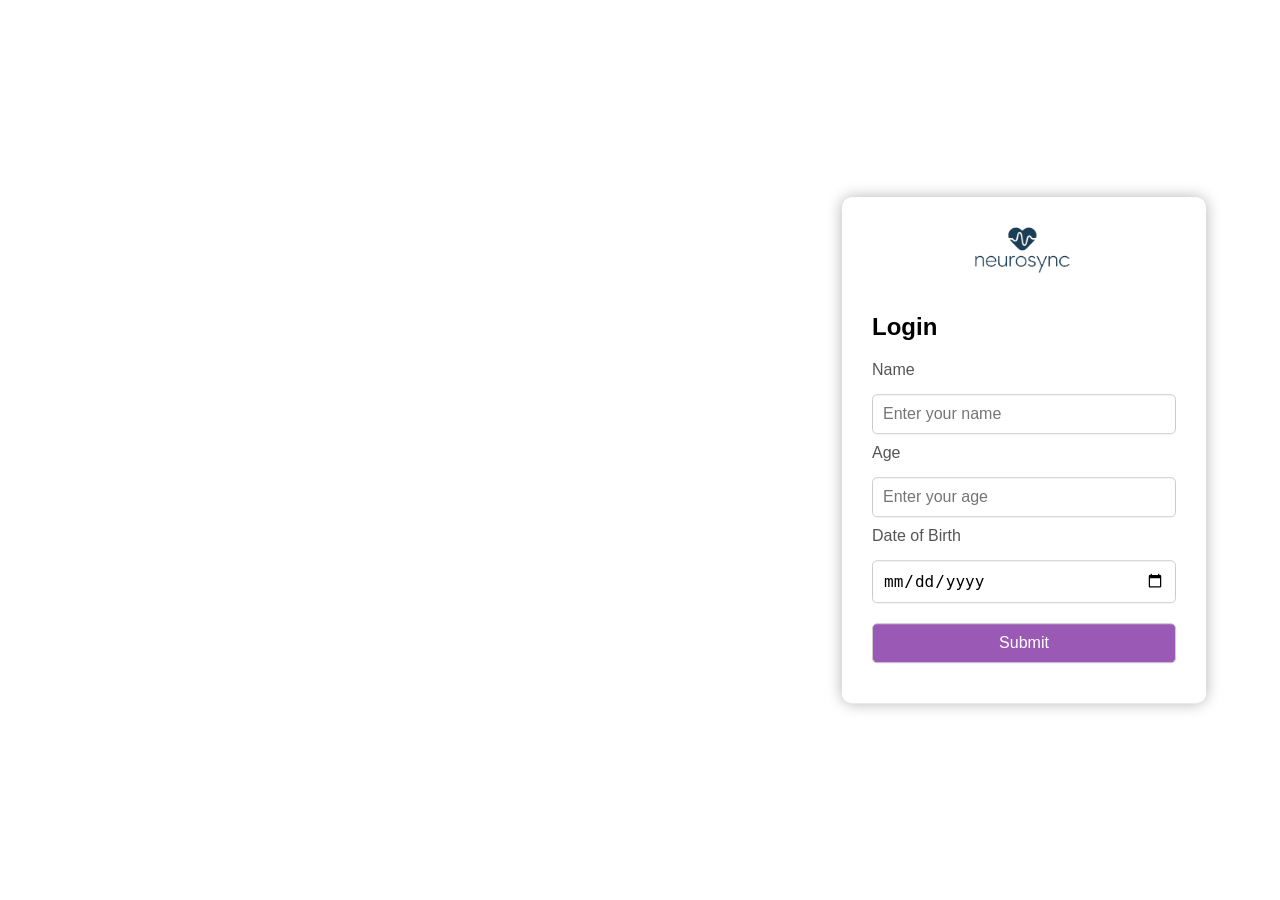
==== index.html @ 78ad0de0 "Update and rename Login.html to index.html" ====
<!DOCTYPE html>
<html lang="en">
<head>
    <meta charset="UTF-8">
    <meta name="viewport" content="width=device-width, initial-scale=1.0">
    <title>Login and Landing Page</title>
    <link rel="stylesheet" href="styles.css">
</head>
<body>
    <!-- Background Video -->
    <video autoplay muted loop id="background-video">
        <source src="Video Back.mp4" type="video/mp4">
        Your browser does not support the video tag.
    </video>

    <!-- Login Container -->
    <div class="container" id="login-container">
        <div class="login-box">
            <img src="Logo.png" alt="Top Image" class="top-image">
            <h2>Login</h2>
            <form id="login-form">
                <label for="name">Name</label>
                <input type="text" id="name" name="name" placeholder="Enter your name" required>

                <label for="age">Age</label>
                <input type="number" id="age" name="age" placeholder="Enter your age" required>

                <label for="dob">Date of Birth</label>
                <input type="date" id="dob" name="dob" required>

                <input type="submit" value="Submit">
            </form>
        </div>
    </div>

    <!-- Landing Page -->
    <div class="landing-container" id="landing-container" style="display: none;">
        <div class="logo-container">
            <a href="Login.html">
                <img src="Symbol.png" alt="Logo" class="logo-image">
            </a>
        </div>
        <img src="path/to/your/landing-image.jpg" alt="" class="landing-image">
        <h1>Welcome! Please select an option:</h1>
        <div class="options">
            <a href="parent-doctor.html" class="option-button">Parent/Doctor</a>
            <a href="child.html" class="option-button">Child</a>
        </div>
    </div>

    <!-- JavaScript to handle form submission and navigation -->
    <script>
        // JavaScript to handle the transition between login and landing page
        document.getElementById('login-form').addEventListener('submit', function(event) {
            event.preventDefault(); // Prevent form submission
    
            // Hide login form and show landing page
            document.getElementById('login-container').style.display = 'none';
            document.getElementById('landing-container').style.display = 'block';
    
            // Push the landing page state to history
            history.pushState({ page: 'landing' }, 'Landing Page', 'landing.html');
        });

        // Handle back navigation
        window.onpopstate = function(event) {
            if (event.state && event.state.page === 'landing') {
                // Show login form and hide landing page
                document.getElementById('login-container').style.display = 'block';
                document.getElementById('landing-container').style.display = 'none';
            }
        };
    </script>
</body>
</html>
---- styles.css ----
/* Global Box Sizing */
*,
*::before,
*::after {
    box-sizing: border-box;
}

/* Prevent Horizontal Overflow */
body, html {
    margin: 0;
    padding: 0;
    width: 100%;
    height: 100%;
    overflow-x: hidden; /* Prevent horizontal scrollbar */
    font-family: Arial, sans-serif;
}

/* Fullscreen Background Video with Blur */
#background-video {
    position: fixed;
    top: 50%;
    left: 50%;
    min-width: 100%; 
    min-height: 100%;
    width: auto;
    height: auto;
    z-index: -1; /* Ensure video stays behind all content */
    transform: translate(-50%, -50%);
    background-size: cover;
    filter: blur(80px); /* Add a slight blur effect */
    object-fit: cover;
}


/* Center Login Container on the Right Side */
.container {
    position: fixed;
    top: 50%;
    right: 5%; /* Adjust as needed */
    transform: translateY(-50%);
    z-index: 1; /* Ensure it is above the video */
    width: 30%; /* Adjust the width as needed */
    max-width: 400px; /* Ensure it doesn't get too wide on larger screens */
    min-width: 280px; /* Ensure it doesn't get too narrow on smaller screens */
    display: flex;
    justify-content: center;
    align-items: center;
    padding: 10px; /* Optional padding */
}

/* Login Box Styling */
.login-box {
    background-color: rgba(255, 255, 255, 0.85); /* Slightly transparent white background */
    padding: 30px;
    border-radius: 10px;
    width: 100%; /* Full width within the container */
    text-align: left; /* Align the form elements to the left */
    box-shadow: 0px 0px 15px rgba(0, 0, 0, 0.3);
    display: flex;
    flex-direction: column;
    justify-content: center; /* Center contents vertically */
}

/* Top Image Styling */
.top-image {
    display: block;
    margin: 0 auto 20px auto;
    width: 100px;
    animation: scaleUp 1s ease-out forwards;
}

/* Form Styling */
.login-box label {
    display: block;
    margin-bottom: 5px;
    color: #555;
}

.login-box input[type="text"],
.login-box input[type="number"],
.login-box input[type="date"],
.login-box input[type="submit"] {
    width: 100%;
    padding: 10px;
    margin: 10px 0;
    border: 1px solid #ccc;
    border-radius: 5px;
    font-size: 16px;
    transition: border-color 0.3s;
}

.login-box input[type="text"]:focus,
.login-box input[type="number"]:focus,
.login-box input[type="date"]:focus {
    border-color: #9b59b6;
}

.login-box input[type="submit"] {
    background-color: #9b59b6;
    color: white;
    cursor: pointer;
    transition: background-color 0.3s ease, transform 0.2s ease;
}

.login-box input[type="submit"]:hover {
    background-color: #8e44ad;
    transform: scale(1.05);
}

/* Fade In and Fade Out Animations for Transitions */
.fade-in {
    animation: fadeIn 1s forwards;
}

.fade-out {
    animation: fadeOut 1s forwards;
}

@keyframes fadeIn {
    from { opacity: 0; }
    to { opacity: 1; }
}

@keyframes fadeOut {
    from { opacity: 1; }
    to { opacity: 0; }
}

/* Landing Page Styling */
.landing-container {
    position: fixed;
    top: 0;
    left: 0;
    width: 100%;
    height: 100%;
    display: flex;
    flex-direction: column;
    align-items: center;
    justify-content: center;
    z-index: 1; /* Ensure it is above the video */
}

.logo-container a {
    display: inline-block;
    margin-bottom: 20px;
    /* Remove existing animation or update if desired */
}

.logo-image {
    width: 80px;
    transition: transform 0.6s ease;
}

.logo-image:hover {
    transform: scale(1.1);
}

.landing-image {
    width: 100%;
    max-width: 600px;
    border-radius: 10px;
    box-shadow: 0 4px 15px rgba(0,0,0,0.2);
    animation: zoomIn 1s ease-out;
}


@keyframes zoomIn {
    from { transform: scale(0.8); opacity: 0; }
    to { transform: scale(1); opacity: 1; }
}

h1 {
    text-align: center;
    margin-top: 20px;
    color: #333;
    animation: fadeInUp 1s ease-out;
}

@keyframes fadeInUp {
    from {
        opacity: 0;
        transform: translateY(20px);
    }
    to {
        opacity: 1;
        transform: translateY(0);
    }
}

.options {
    display: flex;
    gap: 20px;
    margin-top: 20px;
    animation: fadeInUp 1.5s ease-out;
}

.option-button {
    padding: 15px 30px;
    background-color: #3498db;
    color: white;
    text-decoration: none;
    border-radius: 5px;
    transition: background-color 0.3s ease, transform 0.2s ease;
}

.option-button:hover {
    background-color: #2980b9;
    transform: translateY(-3px);
}

/* Responsive Design */
@media (max-width: 800px) {
    .container {
        width: 40%;
    }
}

@media (max-width: 600px) {
    .container {
        width: 70%;
        right: 15%;
    }

    .login-box {
        padding: 20px;
    }

    .options {
        flex-direction: column;
        gap: 10px;
    }
}

/* Animation Keyframes */
@keyframes scaleUp {
    from {
        transform: scale(0);
        opacity: 0;
    }
    to {
        transform: scale(1);
        opacity: 1;
    }
}

/* Optional: Disable animations for users who prefer reduced motion */
@media (prefers-reduced-motion: reduce) {
    * {
        animation: none !important;
        transition: none !important;
    }
}
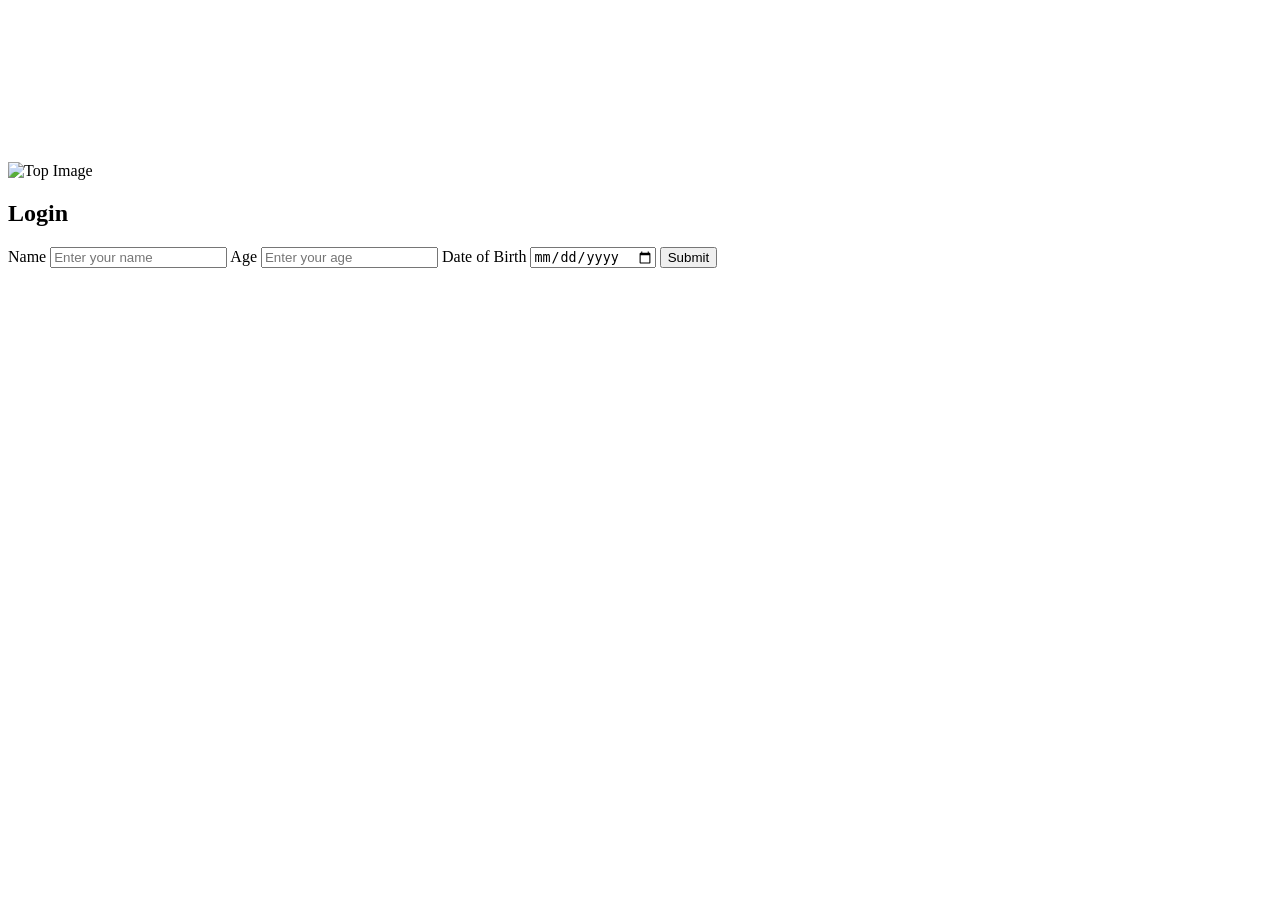
==== commit 526e1589: "Rename Login/index.html to index.html" ====
--- a/index.html
+++ b/index.html
@@ -1,75 +1,75 @@
-<!DOCTYPE html>
-<html lang="en">
-<head>
-    <meta charset="UTF-8">
-    <meta name="viewport" content="width=device-width, initial-scale=1.0">
-    <title>Login and Landing Page</title>
-    <link rel="stylesheet" href="styles.css">
-</head>
-<body>
-    <!-- Background Video -->
-    <video autoplay muted loop id="background-video">
-        <source src="Video Back.mp4" type="video/mp4">
-        Your browser does not support the video tag.
-    </video>
-
-    <!-- Login Container -->
-    <div class="container" id="login-container">
-        <div class="login-box">
-            <img src="Logo.png" alt="Top Image" class="top-image">
-            <h2>Login</h2>
-            <form id="login-form">
-                <label for="name">Name</label>
-                <input type="text" id="name" name="name" placeholder="Enter your name" required>
-
-                <label for="age">Age</label>
-                <input type="number" id="age" name="age" placeholder="Enter your age" required>
-
-                <label for="dob">Date of Birth</label>
-                <input type="date" id="dob" name="dob" required>
-
-                <input type="submit" value="Submit">
-            </form>
-        </div>
-    </div>
-
-    <!-- Landing Page -->
-    <div class="landing-container" id="landing-container" style="display: none;">
-        <div class="logo-container">
-            <a href="Login.html">
-                <img src="Symbol.png" alt="Logo" class="logo-image">
-            </a>
-        </div>
-        <img src="path/to/your/landing-image.jpg" alt="" class="landing-image">
-        <h1>Welcome! Please select an option:</h1>
-        <div class="options">
-            <a href="parent-doctor.html" class="option-button">Parent/Doctor</a>
-            <a href="child.html" class="option-button">Child</a>
-        </div>
-    </div>
-
-    <!-- JavaScript to handle form submission and navigation -->
-    <script>
-        // JavaScript to handle the transition between login and landing page
-        document.getElementById('login-form').addEventListener('submit', function(event) {
-            event.preventDefault(); // Prevent form submission
-    
-            // Hide login form and show landing page
-            document.getElementById('login-container').style.display = 'none';
-            document.getElementById('landing-container').style.display = 'block';
-    
-            // Push the landing page state to history
-            history.pushState({ page: 'landing' }, 'Landing Page', 'landing.html');
-        });
-
-        // Handle back navigation
-        window.onpopstate = function(event) {
-            if (event.state && event.state.page === 'landing') {
-                // Show login form and hide landing page
-                document.getElementById('login-container').style.display = 'block';
-                document.getElementById('landing-container').style.display = 'none';
-            }
-        };
-    </script>
-</body>
-</html>
+<!DOCTYPE html>
+<html lang="en">
+<head>
+    <meta charset="UTF-8">
+    <meta name="viewport" content="width=device-width, initial-scale=1.0">
+    <title>Login and Landing Page</title>
+    <link rel="stylesheet" href="styles.css">
+</head>
+<body>
+    <!-- Background Video -->
+    <video autoplay muted loop id="background-video">
+        <source src="Video Back.mp4" type="video/mp4">
+        Your browser does not support the video tag.
+    </video>
+
+    <!-- Login Container -->
+    <div class="container" id="login-container">
+        <div class="login-box">
+            <img src="Logo.png" alt="Top Image" class="top-image">
+            <h2>Login</h2>
+            <form id="login-form">
+                <label for="name">Name</label>
+                <input type="text" id="name" name="name" placeholder="Enter your name" required>
+
+                <label for="age">Age</label>
+                <input type="number" id="age" name="age" placeholder="Enter your age" required>
+
+                <label for="dob">Date of Birth</label>
+                <input type="date" id="dob" name="dob" required>
+
+                <input type="submit" value="Submit">
+            </form>
+        </div>
+    </div>
+
+    <!-- Landing Page -->
+    <div class="landing-container" id="landing-container" style="display: none;">
+        <div class="logo-container">
+            <a href="Login.html">
+                <img src="Symbol.png" alt="Logo" class="logo-image">
+            </a>
+        </div>
+        <img src="path/to/your/landing-image.jpg" alt="" class="landing-image">
+        <h1>Welcome! Please select an option:</h1>
+        <div class="options">
+            <a href="parent-doctor.html" class="option-button">Parent/Doctor</a>
+            <a href="child.html" class="option-button">Child</a>
+        </div>
+    </div>
+
+    <!-- JavaScript to handle form submission and navigation -->
+    <script>
+        // JavaScript to handle the transition between login and landing page
+        document.getElementById('login-form').addEventListener('submit', function(event) {
+            event.preventDefault(); // Prevent form submission
+    
+            // Hide login form and show landing page
+            document.getElementById('login-container').style.display = 'none';
+            document.getElementById('landing-container').style.display = 'block';
+    
+            // Push the landing page state to history
+            history.pushState({ page: 'landing' }, 'Landing Page', 'landing.html');
+        });
+
+        // Handle back navigation
+        window.onpopstate = function(event) {
+            if (event.state && event.state.page === 'landing') {
+                // Show login form and hide landing page
+                document.getElementById('login-container').style.display = 'block';
+                document.getElementById('landing-container').style.display = 'none';
+            }
+        };
+    </script>
+</body>
+</html>
